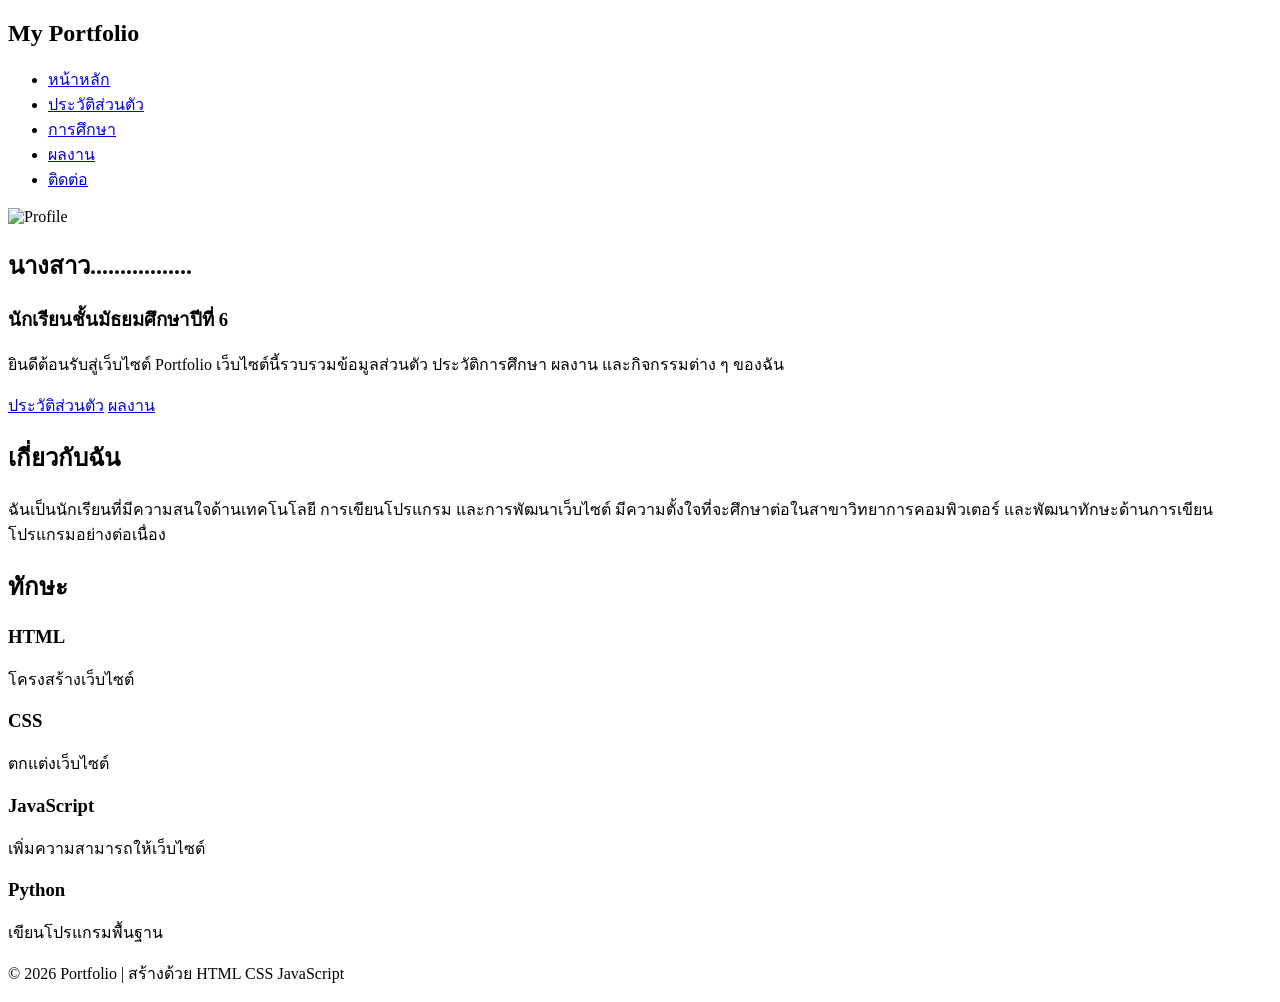
==== index.html @ 09da5191 "Create index.html" ====
<!DOCTYPE html>
<html lang="th">

<head>
    <meta charset="UTF-8">
    <meta name="viewport" content="width=device-width, initial-scale=1.0">
    <title>Portfolio | Home</title>

    <!-- เชื่อมต่อไฟล์ CSS -->
    <link rel="stylesheet" href="css/style.css">

    <!-- Google Font -->
    <link rel="preconnect" href="https://fonts.googleapis.com">
    <link rel="preconnect" href="https://fonts.gstatic.com" crossorigin>
    <link href="https://fonts.googleapis.com/css2?family=Prompt:wght@300;400;600;700&display=swap" rel="stylesheet">
</head>

<body>

    <!-- Navigation -->
    <header>
        <nav class="navbar">
            <h2 class="logo">My Portfolio</h2>

            <ul class="menu">
                <li><a href="index.html">หน้าหลัก</a></li>
                <li><a href="profile.html">ประวัติส่วนตัว</a></li>
                <li><a href="education.html">การศึกษา</a></li>
                <li><a href="activities.html">ผลงาน</a></li>
                <li><a href="contact.html">ติดต่อ</a></li>
            </ul>
        </nav>
    </header>

    <!-- Hero -->
    <section class="hero">

        <img src="images/profile.jpg" alt="Profile" class="profile-img">

        <h1>นางสาว.................</h1>

        <h3>นักเรียนชั้นมัธยมศึกษาปีที่ 6</h3>

        <p>
            ยินดีต้อนรับสู่เว็บไซต์ Portfolio
            เว็บไซต์นี้รวบรวมข้อมูลส่วนตัว ประวัติการศึกษา
            ผลงาน และกิจกรรมต่าง ๆ ของฉัน
        </p>

        <div class="button-group">
            <a href="profile.html" class="btn">ประวัติส่วนตัว</a>
            <a href="activities.html" class="btn btn-outline">ผลงาน</a>
        </div>

    </section>

    <!-- About -->
    <section class="about">

        <h2>เกี่ยวกับฉัน</h2>

        <p>
            ฉันเป็นนักเรียนที่มีความสนใจด้านเทคโนโลยี
            การเขียนโปรแกรม และการพัฒนาเว็บไซต์
            มีความตั้งใจที่จะศึกษาต่อในสาขาวิทยาการคอมพิวเตอร์
            และพัฒนาทักษะด้านการเขียนโปรแกรมอย่างต่อเนื่อง
        </p>

    </section>

    <!-- Skill -->
    <section class="skills">

        <h2>ทักษะ</h2>

        <div class="skill-box">

            <div class="card">
                <h3>HTML</h3>
                <p>โครงสร้างเว็บไซต์</p>
            </div>

            <div class="card">
                <h3>CSS</h3>
                <p>ตกแต่งเว็บไซต์</p>
            </div>

            <div class="card">
                <h3>JavaScript</h3>
                <p>เพิ่มความสามารถให้เว็บไซต์</p>
            </div>

            <div class="card">
                <h3>Python</h3>
                <p>เขียนโปรแกรมพื้นฐาน</p>
            </div>

        </div>

    </section>

    <!-- Footer -->
    <footer>

        <p>
            © 2026 Portfolio |
            สร้างด้วย HTML CSS JavaScript
        </p>

    </footer>

    <script src="js/script.js"></script>

</body>

</html>
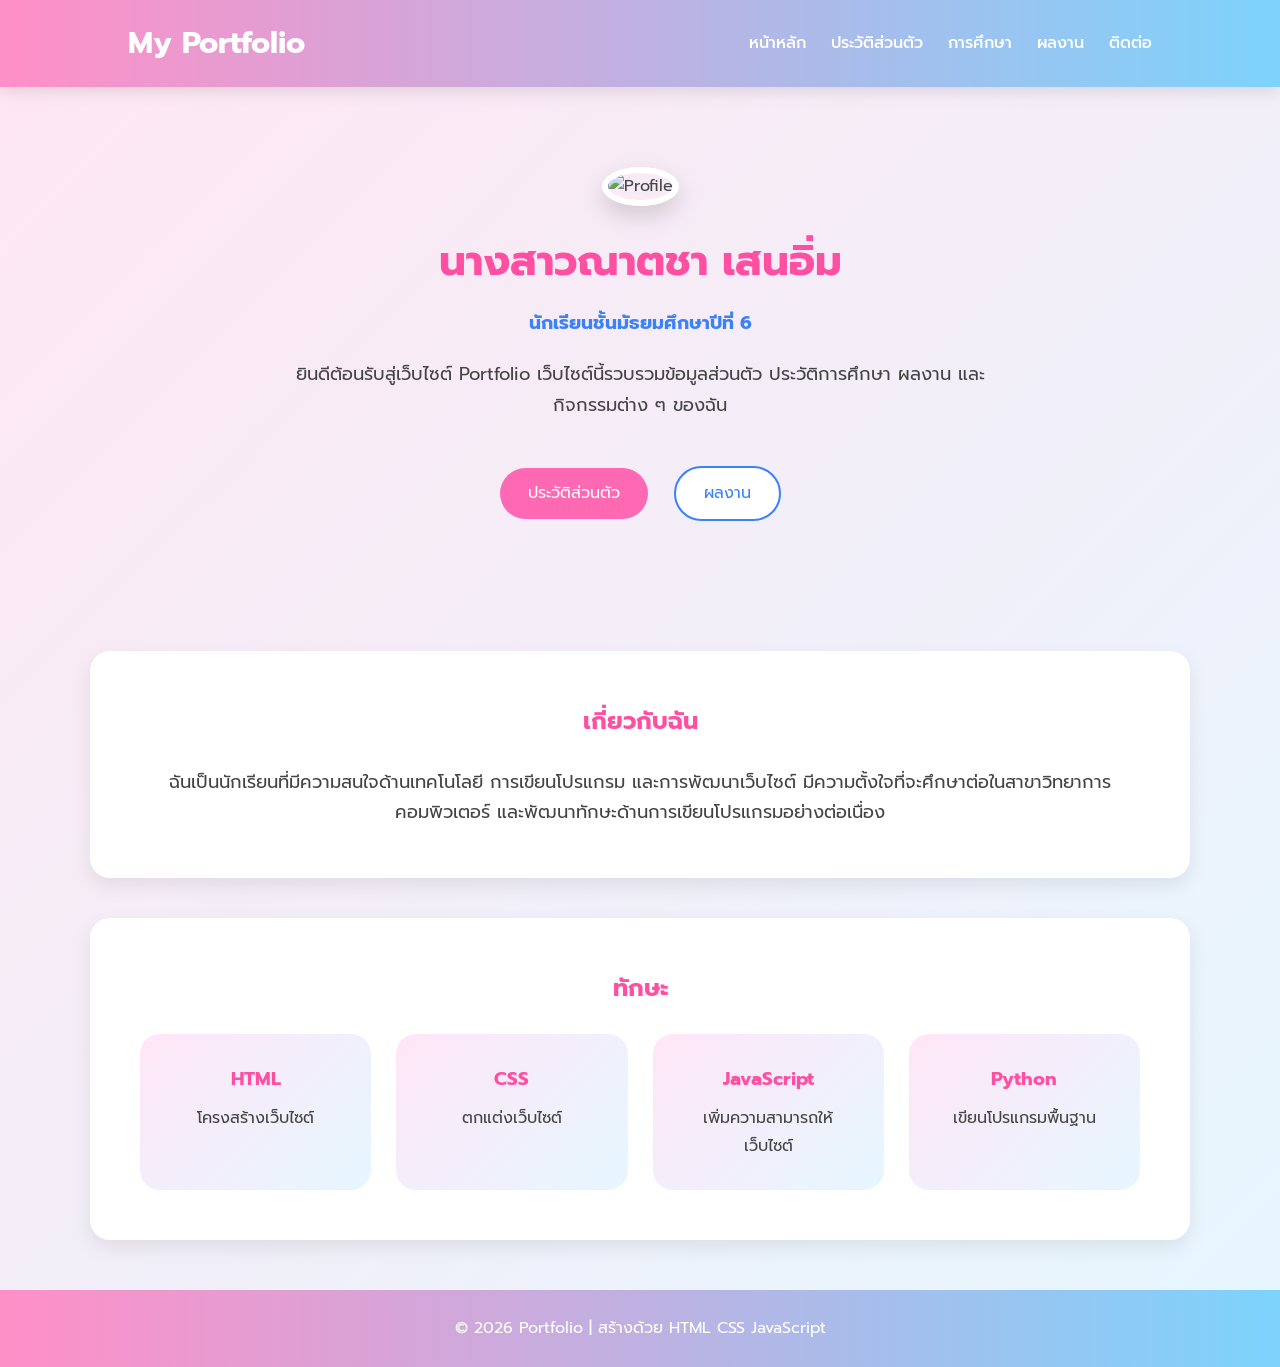
==== commit bb1c43db: "Update index.html" ====
--- a/index.html
+++ b/index.html
@@ -37,7 +37,7 @@
 
         <img src="images/profile.jpg" alt="Profile" class="profile-img">
 
-        <h1>นางสาว.................</h1>
+        <h1>นางสาวณาตชา เสนอิ่ม</h1>
 
         <h3>นักเรียนชั้นมัธยมศึกษาปีที่ 6</h3>
 
--- a/css/style.css
+++ b/css/style.css
@@ -0,0 +1,376 @@
+/* ==========================
+   Google Font
+========================== */
+@import url('https://fonts.googleapis.com/css2?family=Prompt:wght@300;400;500;600;700&display=swap');
+
+/* ==========================
+   Reset
+========================== */
+
+*{
+    margin:0;
+    padding:0;
+    box-sizing:border-box;
+    font-family:'Prompt',sans-serif;
+}
+
+html{
+    scroll-behavior:smooth;
+}
+
+body{
+    background:linear-gradient(135deg,#ffe6f2,#e6f7ff);
+    color:#444;
+    line-height:1.7;
+}
+
+/* ==========================
+   Navbar
+========================== */
+
+.navbar{
+
+    display:flex;
+    justify-content:space-between;
+    align-items:center;
+
+    padding:18px 10%;
+
+    background:linear-gradient(90deg,#ff8fc7,#7dd3fc);
+
+    position:sticky;
+    top:0;
+    z-index:999;
+
+    box-shadow:0 5px 15px rgba(0,0,0,.1);
+
+}
+
+.logo{
+
+    color:white;
+    font-size:30px;
+    font-weight:bold;
+
+}
+
+.menu{
+
+    display:flex;
+    list-style:none;
+
+}
+
+.menu li{
+
+    margin-left:25px;
+
+}
+
+.menu a{
+
+    text-decoration:none;
+    color:white;
+    font-weight:500;
+    transition:.3s;
+
+}
+
+.menu a:hover{
+
+    color:#fff7b3;
+
+}
+
+/* ==========================
+   Hero
+========================== */
+
+.hero{
+
+    text-align:center;
+    padding:80px 20px;
+
+}
+
+.profile-img{
+
+    width:220px;
+    height:220px;
+
+    border-radius:50%;
+    object-fit:cover;
+
+    border:6px solid white;
+
+    box-shadow:0 10px 25px rgba(0,0,0,.15);
+
+}
+
+.hero h1{
+
+    margin-top:20px;
+
+    font-size:42px;
+
+    color:#ff4fa3;
+
+}
+
+.hero h3{
+
+    color:#3b82f6;
+
+    margin:10px 0;
+
+}
+
+.hero p{
+
+    max-width:700px;
+
+    margin:20px auto;
+
+    font-size:18px;
+
+}
+
+/* ==========================
+   Buttons
+========================== */
+
+.button-group{
+
+    margin-top:35px;
+
+}
+
+.btn{
+
+    display:inline-block;
+
+    padding:12px 28px;
+
+    background:#ff69b4;
+
+    color:white;
+
+    text-decoration:none;
+
+    border-radius:30px;
+
+    margin:10px;
+
+    transition:.3s;
+
+}
+
+.btn:hover{
+
+    background:#ff1493;
+
+    transform:translateY(-4px);
+
+}
+
+.btn-outline{
+
+    background:white;
+
+    color:#3b82f6;
+
+    border:2px solid #3b82f6;
+
+}
+
+.btn-outline:hover{
+
+    background:#3b82f6;
+
+    color:white;
+
+}
+
+/* ==========================
+   Section
+========================== */
+
+.about,
+.skills,
+.info{
+
+    width:90%;
+    max-width:1100px;
+
+    margin:40px auto;
+
+    background:white;
+
+    padding:50px;
+
+    border-radius:20px;
+
+    box-shadow:0 8px 20px rgba(0,0,0,.08);
+
+}
+
+.about h2,
+.skills h2,
+.info h2{
+
+    text-align:center;
+
+    color:#ff4fa3;
+
+    margin-bottom:25px;
+
+}
+
+.about p{
+
+    text-align:center;
+
+    font-size:18px;
+
+}
+
+/* ==========================
+   Cards
+========================== */
+
+.skill-box{
+
+    display:grid;
+
+    grid-template-columns:repeat(auto-fit,minmax(220px,1fr));
+
+    gap:25px;
+
+}
+
+.card{
+
+    background:linear-gradient(135deg,#ffe6f7,#e6f7ff);
+
+    border-radius:20px;
+
+    padding:30px;
+
+    text-align:center;
+
+    transition:.3s;
+
+}
+
+.card:hover{
+
+    transform:translateY(-8px);
+
+    box-shadow:0 10px 20px rgba(0,0,0,.15);
+
+}
+
+.card h3{
+
+    color:#ff4fa3;
+
+    margin-bottom:10px;
+
+}
+
+/* ==========================
+   Table
+========================== */
+
+table{
+
+    width:100%;
+
+    border-collapse:collapse;
+
+}
+
+td{
+
+    padding:15px;
+
+    border-bottom:1px solid #eee;
+
+}
+
+td:first-child{
+
+    width:35%;
+
+    color:#3b82f6;
+
+    font-weight:bold;
+
+}
+
+/* ==========================
+   Footer
+========================== */
+
+footer{
+
+    margin-top:50px;
+
+    background:linear-gradient(90deg,#ff8fc7,#7dd3fc);
+
+    color:white;
+
+    text-align:center;
+
+    padding:25px;
+
+}
+
+/* ==========================
+   Responsive
+========================== */
+
+@media(max-width:768px){
+
+.navbar{
+
+    flex-direction:column;
+
+}
+
+.menu{
+
+    flex-direction:column;
+
+    margin-top:20px;
+
+}
+
+.menu li{
+
+    margin:10px 0;
+
+}
+
+.hero h1{
+
+    font-size:32px;
+
+}
+
+.profile-img{
+
+    width:170px;
+    height:170px;
+
+}
+
+.about,
+.skills,
+.info{
+
+    padding:30px;
+
+}
+
+}
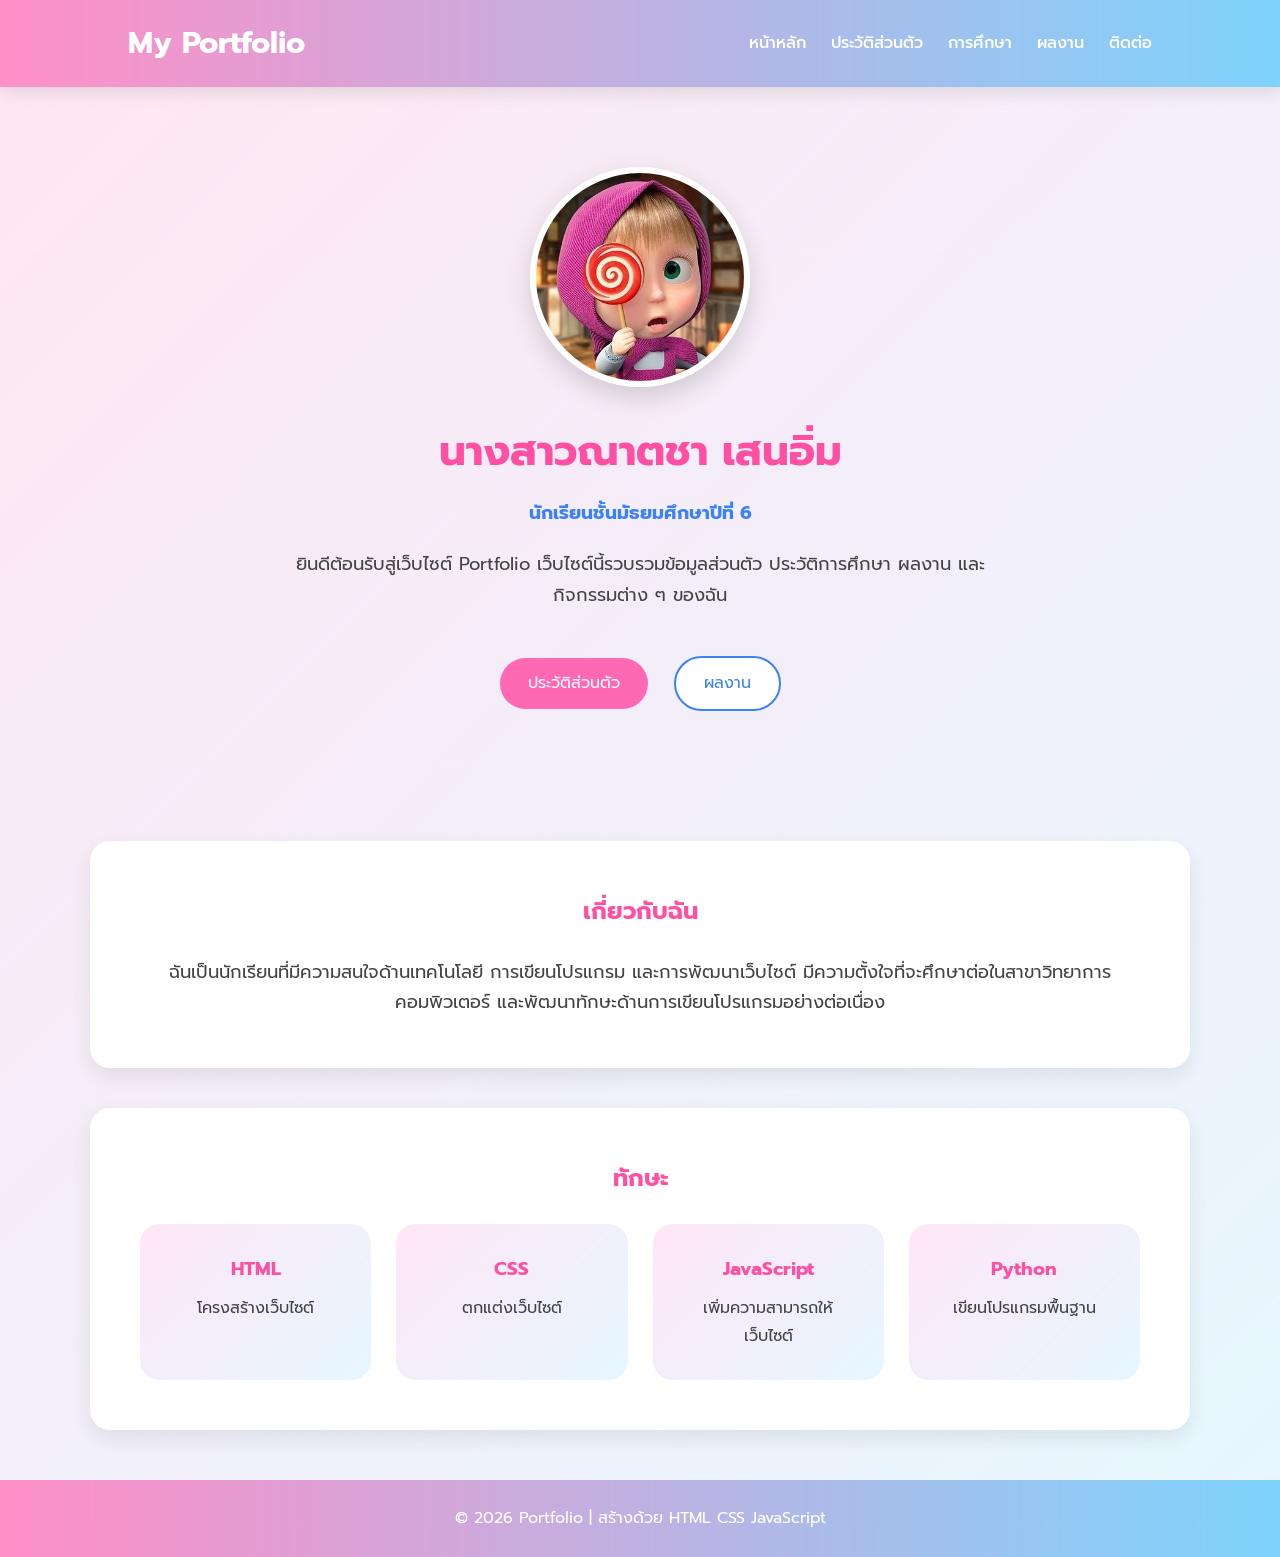
==== commit 61eeb0be: "Update index.html" ====
--- a/index.html
+++ b/index.html
@@ -35,7 +35,7 @@
     <!-- Hero -->
     <section class="hero">
 
-        <img src="images/profile.jpg" alt="Profile" class="profile-img">
+        <img src="images/fe87730ccce1d22adc32aa0111a6f551.jpg" alt="Profile" class="profile-img">
 
         <h1>นางสาวณาตชา เสนอิ่ม</h1>
 
